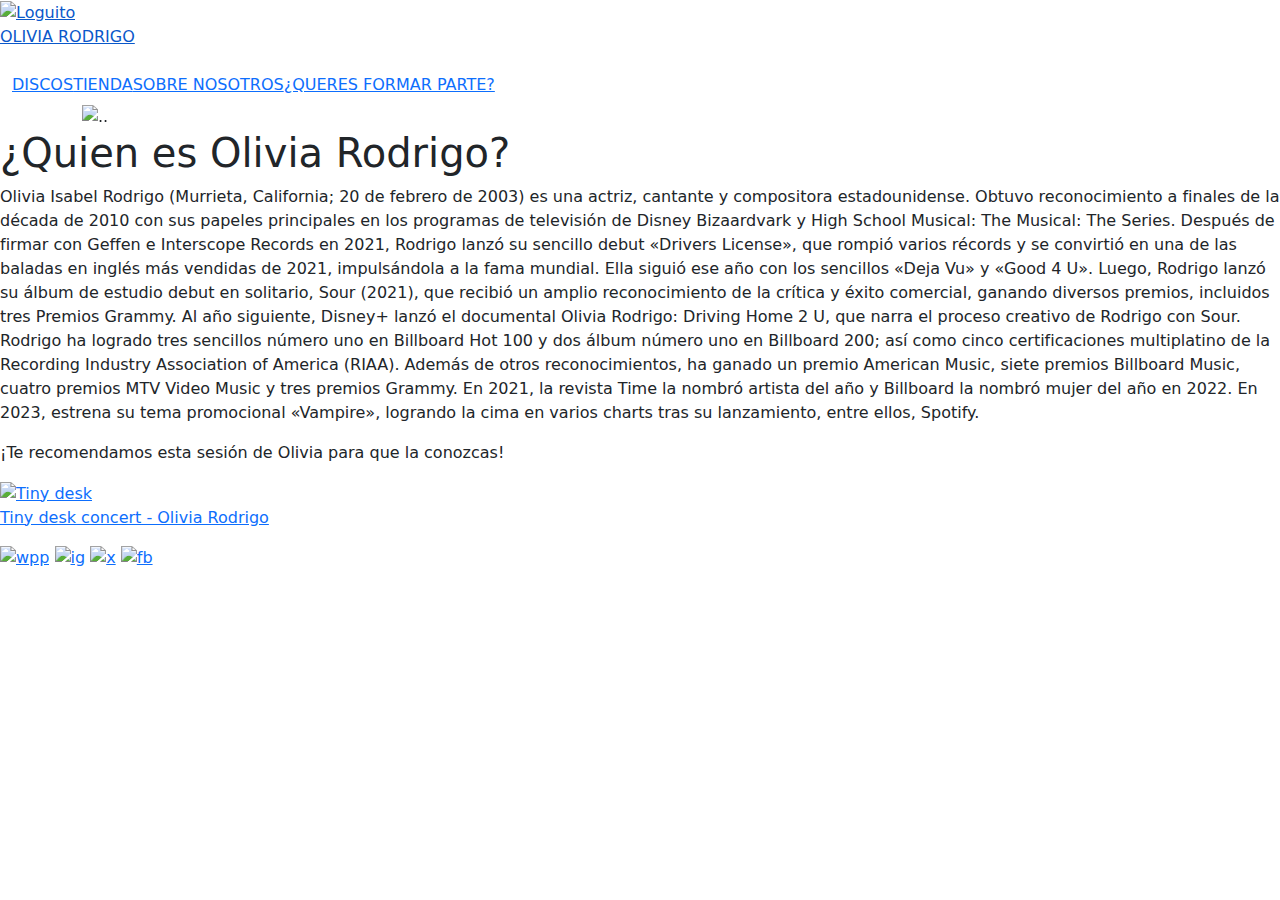
==== index.html @ c8d3a105 "arreglo links" ====
<!DOCTYPE html>
<html lang="es">
    <head>
        <meta charset="utf-8">
        <meta name="viewport" content="width=device-width, initial-scale=1.0">
        <title>Olivia Rodrigo</title>
        <link rel="stylesheet" type="text/css" href="./style/styles.css"> 
        <link rel="shortcut icon" href="./images/logo.jpeg" type="image/x-icon">    
        <link href="https://cdn.jsdelivr.net/npm/bootstrap@5.3.3/dist/css/bootstrap.min.css" rel="stylesheet" integrity="sha384-QWTKZyjpPEjISv5WaRU9OFeRpok6YctnYmDr5pNlyT2bRjXh0JMhjY6hW+ALEwIH" crossorigin="anonymous">
        <script src="https://kit.fontawesome.com/4cb147f19a.js" crossorigin="anonymous"></script>
    </head>
    <body>
        <header>
            <figure class="logoYTitulo">
                <a class="linkAIndex" href="index.html"> 
                    <img class="logoMain" src="./images/Logo.jpeg" alt="Loguito"> 
                    <p class="oliviaRodrigo">OLIVIA RODRIGO</p>
                </a>                   
            </figure>
            <nav class="navbar navbar-expand-lg ">
                <div class="container-fluid">
                  <button class="navbar-toggler" type="button" data-bs-toggle="collapse" data-bs-target="#navbarTogglerDemo03" aria-controls="navbarTogglerDemo03" aria-expanded="false" aria-label="Toggle navigation">
                    <span class="navbar-toggler-icon"></span>
                  </button>    
                  <div class="collapse navbar-collapse" id="navbarTogglerDemo03">
                    <ul class="navbar-nav me-auto mb-2 mb-lg-0">
                        <li>
                            <a class="itemsNav" href="pages/discos.html">DISCOS</a>
                        </li>
                        <li>
                            <a class="itemsNav" href="/pages/tienda.html">TIENDA</a>
                        </li>
                        <li>
                            <a class="itemsNav" href="/pages/sobreNosotros.html">SOBRE NOSOTROS</a>
                        </li>
                        <li>
                            <a class="itemsNav" href="/pages/formarParte.html">¿QUERES FORMAR PARTE?</a>
                        </li>
                    </ul>
                  </div>
                </div>
              </nav>
        </header>
        <main> 
            <section class="container">
                <div id="carouselExample" class="carousel slide carousel-fade">
                    <div class="carousel-inner">
                    <div class="carousel-item active">
                        <img src="/images/olivia1.jpg" class="img-fluid" alt="..">
                    </div>
                    <div class="carousel-item">
                        <img src="/images/olivia2.jpg" class="d-block w-100" alt="..">
                    </div>
                    <div class="carousel-item">
                        <img src="/images/olivia3.jpg" class="d-block w-100" alt="..">
                    </div>
                    </div>
                    <button class="carousel-control-prev" type="button" data-bs-target="#carouselExample" data-bs-slide="prev">
                    <span class="carousel-control-prev-icon" aria-hidden="true"></span>
                    <span class="visually-hidden">Previous</span>
                    </button>
                    <button class="carousel-control-next" type="button" data-bs-target="#carouselExample" data-bs-slide="next">
                    <span class="carousel-control-next-icon" aria-hidden="true"></span>
                    <span class="visually-hidden">Next</span>
                    </button>
                </div>
            </section>  
            <section class="cuerpoMain">
                <h1 class="quienEs">¿Quien es Olivia Rodrigo?</h1>
                <p class="biografia">
                    Olivia Isabel Rodrigo (Murrieta, California; 20 de febrero de 2003) es una actriz, cantante y compositora estadounidense.
                     Obtuvo reconocimiento a finales de la década de 2010 con sus papeles principales en los programas de televisión de Disney 
                     Bizaardvark y High School Musical: The Musical: The Series. Después de firmar con Geffen e Interscope Records en 2021, 
                     Rodrigo lanzó su sencillo debut «Drivers License», que rompió varios récords y se convirtió en una de las baladas en 
                     inglés más vendidas de 2021, impulsándola a la fama mundial. Ella siguió ese año con los sencillos «Deja Vu» y «Good 4 U». 
                     Luego, Rodrigo lanzó su álbum de estudio debut en solitario, Sour (2021), que recibió un amplio reconocimiento de la crítica 
                     y éxito comercial, ganando diversos premios, incluidos tres Premios Grammy. Al año siguiente, Disney+ lanzó el documental 
                     Olivia Rodrigo: Driving Home 2 U, que narra el proceso creativo de Rodrigo con Sour.
                    Rodrigo ha logrado tres sencillos número uno en Billboard Hot 100 y dos álbum número uno en Billboard 200; así como cinco
                     certificaciones multiplatino de la Recording Industry Association of America (RIAA). Además de otros reconocimientos, ha
                      ganado un premio American Music, siete premios Billboard Music, cuatro premios MTV Video Music y tres premios Grammy.
                       En 2021, la revista Time la nombró artista del año y Billboard la nombró mujer del año en 2022.
                        En 2023, estrena su tema promocional «Vampire», logrando la cima en varios charts tras su lanzamiento, entre ellos,
                        Spotify.
                </p>
                <figure class="fotoYLinkTD">
                    <p class="escucharMas">¡Te recomendamos esta sesión de Olivia para que la conozcas!</p>
                    <a class="linkTD" href="https://www.youtube.com/watch?v=jmh3iruf4RA"> 
                        <img class="imgTD" src="./images/Tiny desk.png" alt="Tiny desk"> 
                        <p class="tituloTD">Tiny desk concert - Olivia Rodrigo</p>
                    </a>                   
                </figure>
            </section>    
        </main>
        <footer>
            <a href=""><img class="footerIcons" src="./images/wpp.svg" alt="wpp"></a> 
            <a href=""><img class="footerIcons" src="./images/ig.svg" alt="ig"></a> 
            <a href=""><img class="footerIcons" src="./images/x.svg" alt="x"></a> 
            <a href=""><img class="footerIcons" src="./images/fb.svg" alt="fb"></a> 
        </footer>
        <script src="https://cdn.jsdelivr.net/npm/bootstrap@5.3.3/dist/js/bootstrap.bundle.min.js" integrity="sha384-YvpcrYf0tY3lHB60NNkmXc5s9fDVZLESaAA55NDzOxhy9GkcIdslK1eN7N6jIeHz" crossorigin="anonymous"></script>
    </body>
</html>
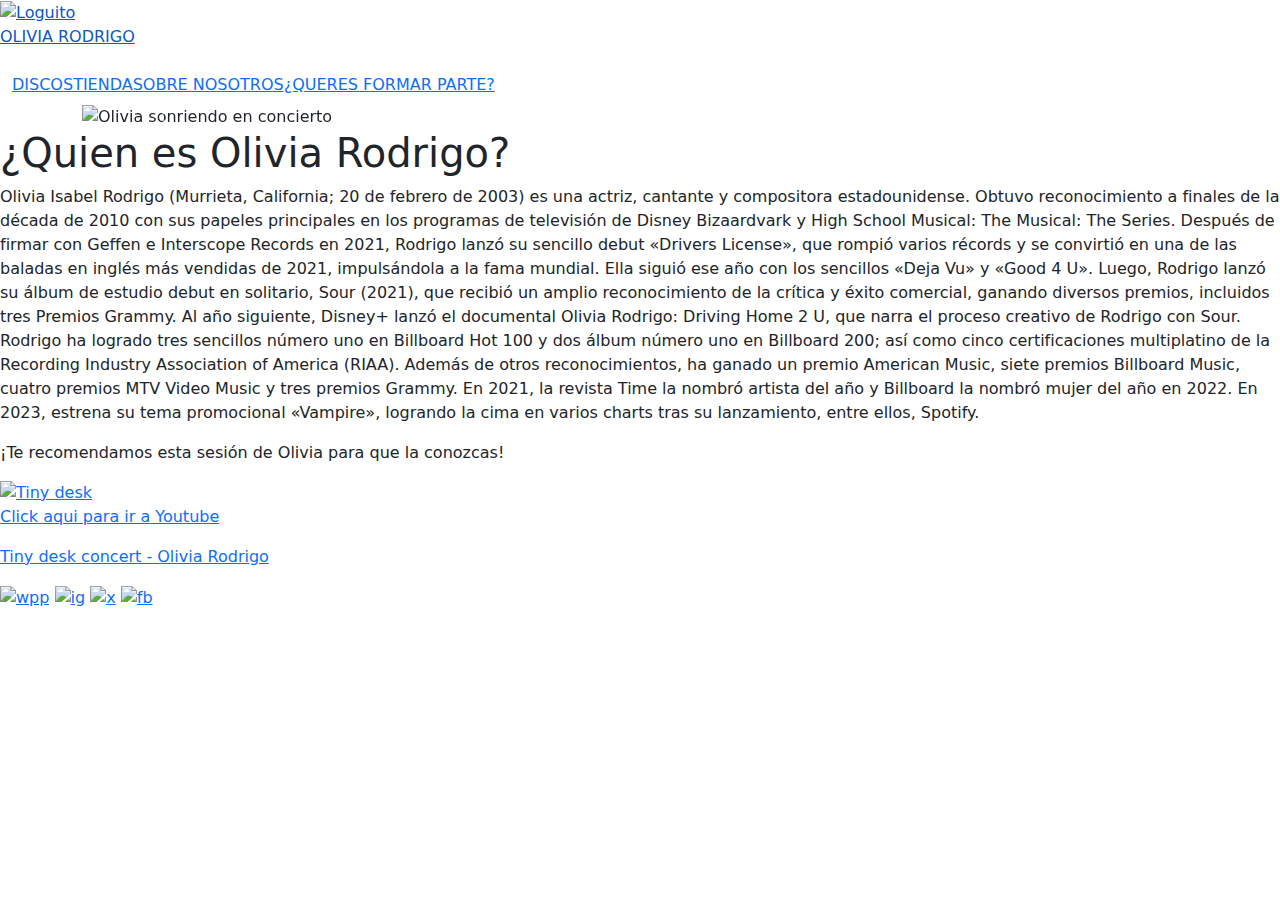
==== commit 794f6094: "modificaciones para 3ra preentrega" ====
--- a/index.html
+++ b/index.html
@@ -1,11 +1,13 @@
 <!DOCTYPE html>
 <html lang="es">
-    <head>
+    <meta>
         <meta charset="utf-8">
         <meta name="viewport" content="width=device-width, initial-scale=1.0">
-        <title>Olivia Rodrigo</title>
-        <link rel="stylesheet" type="text/css" href="./style/styles.css"> 
-        <link rel="shortcut icon" href="./images/logo.jpeg" type="image/x-icon">    
+        <meta name="description" content="Este es un sitio web informativo sobre Olivia Rodrigo. Tambien contamos con una tienda para comprar articulos sobre ella">
+        <meta name="keywords" content="Olivia Rodrigo, musica, discos, letras, tienda, merchandising">
+        <title>Olivia Rodrigo - Sitio Oficial</title>
+        <link rel="stylesheet" type="text/css" href="./css/style.css"> 
+        <link rel="shortcut icon" href="images/logo.jpeg" type="image/x-icon">    
         <link href="https://cdn.jsdelivr.net/npm/bootstrap@5.3.3/dist/css/bootstrap.min.css" rel="stylesheet" integrity="sha384-QWTKZyjpPEjISv5WaRU9OFeRpok6YctnYmDr5pNlyT2bRjXh0JMhjY6hW+ALEwIH" crossorigin="anonymous">
         <script src="https://kit.fontawesome.com/4cb147f19a.js" crossorigin="anonymous"></script>
     </head>
@@ -13,7 +15,7 @@
         <header>
             <figure class="logoYTitulo">
                 <a class="linkAIndex" href="index.html"> 
-                    <img class="logoMain" src="./images/Logo.jpeg" alt="Loguito"> 
+                    <img class="logoMain" src="images/logo.jpeg" alt="Loguito"> 
                     <p class="oliviaRodrigo">OLIVIA RODRIGO</p>
                 </a>                   
             </figure>
@@ -28,13 +30,13 @@
                             <a class="itemsNav" href="pages/discos.html">DISCOS</a>
                         </li>
                         <li>
-                            <a class="itemsNav" href="/pages/tienda.html">TIENDA</a>
+                            <a class="itemsNav" href="pages/tienda.html">TIENDA</a>
                         </li>
                         <li>
-                            <a class="itemsNav" href="/pages/sobreNosotros.html">SOBRE NOSOTROS</a>
+                            <a class="itemsNav" href="pages/sobreNosotros.html">SOBRE NOSOTROS</a>
                         </li>
                         <li>
-                            <a class="itemsNav" href="/pages/formarParte.html">¿QUERES FORMAR PARTE?</a>
+                            <a class="itemsNav" href="pages/formarParte.html">¿QUERES FORMAR PARTE?</a>
                         </li>
                     </ul>
                   </div>
@@ -43,25 +45,25 @@
         </header>
         <main> 
             <section class="container">
-                <div id="carouselExample" class="carousel slide carousel-fade">
+                <div id="carouselExampleAutoplaying" class="carousel slide" data-bs-ride="carousel">
                     <div class="carousel-inner">
-                    <div class="carousel-item active">
-                        <img src="/images/olivia1.jpg" class="img-fluid" alt="..">
+                        <div class="carousel-item active" data-bs-interval="4000">
+                            <img src="images/olivia1.png" class="d-block w-100" alt="Olivia sonriendo en concierto">
+                        </div>
+                        <div class="carousel-item" data-bs-interval="4000">
+                            <img src="images/olivia2.jpeg" class="d-block w-100" alt="Olivia con brazos abiertos en concierto">
+                        </div>
+                        <div class="carousel-item" data-bs-interval="4000">
+                            <img src="images/olivia3.png" class="d-block w-100" alt="Olivia en una entrega de premios">
+                        </div>
                     </div>
-                    <div class="carousel-item">
-                        <img src="/images/olivia2.jpg" class="d-block w-100" alt="..">
-                    </div>
-                    <div class="carousel-item">
-                        <img src="/images/olivia3.jpg" class="d-block w-100" alt="..">
-                    </div>
-                    </div>
-                    <button class="carousel-control-prev" type="button" data-bs-target="#carouselExample" data-bs-slide="prev">
-                    <span class="carousel-control-prev-icon" aria-hidden="true"></span>
-                    <span class="visually-hidden">Previous</span>
+                    <button class="carousel-control-prev" type="button" data-bs-target="#carouselExampleAutoplaying" data-bs-slide="prev">
+                        <span class="carousel-control-prev-icon" aria-hidden="true"></span>
+                        <span class="visually-hidden">Previous</span>
                     </button>
-                    <button class="carousel-control-next" type="button" data-bs-target="#carouselExample" data-bs-slide="next">
-                    <span class="carousel-control-next-icon" aria-hidden="true"></span>
-                    <span class="visually-hidden">Next</span>
+                    <button class="carousel-control-next" type="button" data-bs-target="#carouselExampleAutoplaying" data-bs-slide="next">
+                        <span class="carousel-control-next-icon" aria-hidden="true"></span>
+                        <span class="visually-hidden">Next</span>
                     </button>
                 </div>
             </section>  
@@ -86,17 +88,22 @@
                 <figure class="fotoYLinkTD">
                     <p class="escucharMas">¡Te recomendamos esta sesión de Olivia para que la conozcas!</p>
                     <a class="linkTD" href="https://www.youtube.com/watch?v=jmh3iruf4RA"> 
-                        <img class="imgTD" src="./images/Tiny desk.png" alt="Tiny desk"> 
+                        <div class="cajaTD">
+                            <img class="imgTD" src="images/tinyDesk.png" alt="Tiny desk"> 
+                            <div class="click">
+                                <p>Click aqui para ir a Youtube</p>
+                            </div>
+                        </div>
                         <p class="tituloTD">Tiny desk concert - Olivia Rodrigo</p>
                     </a>                   
                 </figure>
             </section>    
         </main>
         <footer>
-            <a href=""><img class="footerIcons" src="./images/wpp.svg" alt="wpp"></a> 
-            <a href=""><img class="footerIcons" src="./images/ig.svg" alt="ig"></a> 
-            <a href=""><img class="footerIcons" src="./images/x.svg" alt="x"></a> 
-            <a href=""><img class="footerIcons" src="./images/fb.svg" alt="fb"></a> 
+            <a href=""><img class="footerIcons" src="images/wpp.svg" alt="wpp"></a> 
+            <a href=""><img class="footerIcons" src="images/ig.svg" alt="ig"></a> 
+            <a href=""><img class="footerIcons" src="images/x.svg" alt="x"></a> 
+            <a href=""><img class="footerIcons" src="images/fb.svg" alt="fb"></a> 
         </footer>
         <script src="https://cdn.jsdelivr.net/npm/bootstrap@5.3.3/dist/js/bootstrap.bundle.min.js" integrity="sha384-YvpcrYf0tY3lHB60NNkmXc5s9fDVZLESaAA55NDzOxhy9GkcIdslK1eN7N6jIeHz" crossorigin="anonymous"></script>
     </body>
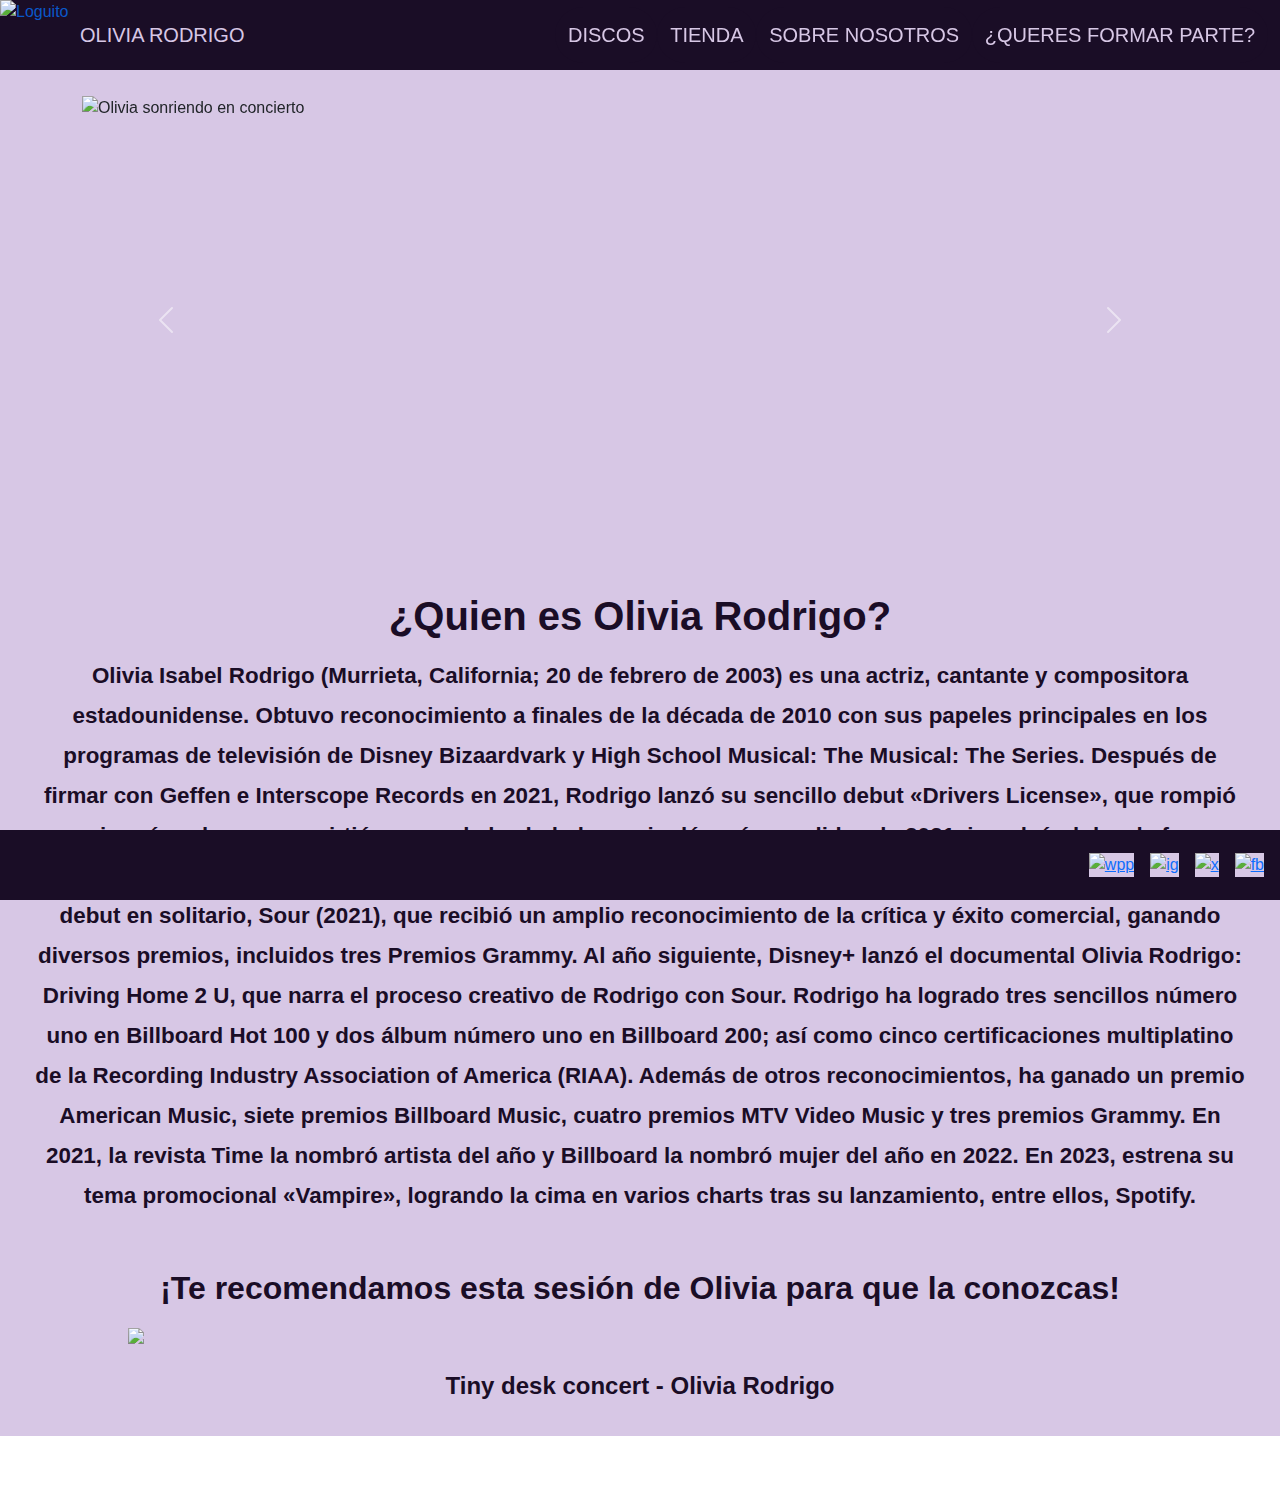
==== commit f1959d02: "correcciones tercera preentrega" ====
--- a/index.html
+++ b/index.html
@@ -3,13 +3,32 @@
     <meta>
         <meta charset="utf-8">
         <meta name="viewport" content="width=device-width, initial-scale=1.0">
-        <meta name="description" content="Este es un sitio web informativo sobre Olivia Rodrigo. Tambien contamos con una tienda para comprar articulos sobre ella">
+        
+        <!-- Primary Meta Tags -->
+        <title>Olivia Rodrigo - Sitio Oficial</title>
+        <meta name="title" content="Olivia Rodrigo - Sitio Oficial" />
+        <meta name="description" content="Este es un sitio web informativo sobre Olivia Rodrigo. Tambien contamos con una tienda para comprar merchandising" />
+
+        <!-- Open Graph / Facebook -->
+        <meta property="og:type" content="website" />
+        <meta property="og:url" content="https://metatags.io/" />
+        <meta property="og:title" content="Olivia Rodrigo - Sitio Oficial" />
+        <meta property="og:description" content="Este es un sitio web informativo sobre Olivia Rodrigo. Tambien contamos con una tienda para comprar merchandising" />
+        <meta property="og:image" content="images/oliviameta.png" />
+
+        <!-- Twitter -->
+        <meta property="twitter:card" content="summary_large_image" />
+        <meta property="twitter:url" content="https://metatags.io/" />
+        <meta property="twitter:title" content="Olivia Rodrigo - Sitio Oficial" />
+        <meta property="twitter:description" content="Este es un sitio web informativo sobre Olivia Rodrigo. Tambien contamos con una tienda para comprar merchandising" />
+        <meta property="twitter:image" content="images/oliviameta.png" />
+
         <meta name="keywords" content="Olivia Rodrigo, musica, discos, letras, tienda, merchandising">
-        <title>Olivia Rodrigo - Sitio Oficial</title>
         <link rel="stylesheet" type="text/css" href="./css/style.css"> 
-        <link rel="shortcut icon" href="images/logo.jpeg" type="image/x-icon">    
+        <link rel="shortcut icon" href="images/logo.jpeg" type="image/x-icon" alt="Loguito">    
         <link href="https://cdn.jsdelivr.net/npm/bootstrap@5.3.3/dist/css/bootstrap.min.css" rel="stylesheet" integrity="sha384-QWTKZyjpPEjISv5WaRU9OFeRpok6YctnYmDr5pNlyT2bRjXh0JMhjY6hW+ALEwIH" crossorigin="anonymous">
         <script src="https://kit.fontawesome.com/4cb147f19a.js" crossorigin="anonymous"></script>
+
     </head>
     <body>
         <header>
@@ -21,37 +40,37 @@
             </figure>
             <nav class="navbar navbar-expand-lg ">
                 <div class="container-fluid">
-                  <button class="navbar-toggler" type="button" data-bs-toggle="collapse" data-bs-target="#navbarTogglerDemo03" aria-controls="navbarTogglerDemo03" aria-expanded="false" aria-label="Toggle navigation">
+                    <button class="navbar-toggler" type="button" data-bs-toggle="collapse" data-bs-target="#navbarTogglerDemo03" aria-controls="navbarTogglerDemo03" aria-expanded="false" aria-label="Toggle navigation">
                     <span class="navbar-toggler-icon"></span>
-                  </button>    
-                  <div class="collapse navbar-collapse" id="navbarTogglerDemo03">
-                    <ul class="navbar-nav me-auto mb-2 mb-lg-0">
-                        <li>
-                            <a class="itemsNav" href="pages/discos.html">DISCOS</a>
-                        </li>
-                        <li>
-                            <a class="itemsNav" href="pages/tienda.html">TIENDA</a>
-                        </li>
-                        <li>
-                            <a class="itemsNav" href="pages/sobreNosotros.html">SOBRE NOSOTROS</a>
-                        </li>
-                        <li>
-                            <a class="itemsNav" href="pages/formarParte.html">¿QUERES FORMAR PARTE?</a>
-                        </li>
-                    </ul>
-                  </div>
+                    </button>    
+                    <div class="collapse navbar-collapse" id="navbarTogglerDemo03">
+                        <ul class="navbar-nav me-auto mb-2 mb-lg-0">
+                            <li>
+                                <a class="itemsNav" href="pages/discos.html">DISCOS</a>
+                            </li>
+                            <li>
+                                <a class="itemsNav" href="pages/tienda.html">TIENDA</a>
+                            </li>
+                            <li>
+                                <a class="itemsNav" href="pages/sobreNosotros.html">SOBRE NOSOTROS</a>
+                            </li>
+                            <li>
+                                <a class="itemsNav" href="pages/formarParte.html">¿QUERES FORMAR PARTE?</a>
+                            </li>
+                        </ul>
+                    </div>
                 </div>
-              </nav>
+            </nav>
         </header>
         <main> 
             <section class="container">
                 <div id="carouselExampleAutoplaying" class="carousel slide" data-bs-ride="carousel">
                     <div class="carousel-inner">
                         <div class="carousel-item active" data-bs-interval="4000">
-                            <img src="images/olivia1.png" class="d-block w-100" alt="Olivia sonriendo en concierto">
+                            <img src="images/olivia1.webp" class="d-block w-100" alt="Olivia sonriendo en concierto">
                         </div>
                         <div class="carousel-item" data-bs-interval="4000">
-                            <img src="images/olivia2.jpeg" class="d-block w-100" alt="Olivia con brazos abiertos en concierto">
+                            <img src="images/olivia2.jpg" class="d-block w-100" alt="Olivia con brazos abiertos en concierto">
                         </div>
                         <div class="carousel-item" data-bs-interval="4000">
                             <img src="images/olivia3.png" class="d-block w-100" alt="Olivia en una entrega de premios">
@@ -89,7 +108,7 @@
                     <p class="escucharMas">¡Te recomendamos esta sesión de Olivia para que la conozcas!</p>
                     <a class="linkTD" href="https://www.youtube.com/watch?v=jmh3iruf4RA"> 
                         <div class="cajaTD">
-                            <img class="imgTD" src="images/tinyDesk.png" alt="Tiny desk"> 
+                            <img class="imgTD" src="images/tinyDesk.webp" alt="Tiny desk"> 
                             <div class="click">
                                 <p>Click aqui para ir a Youtube</p>
                             </div>
--- a/css/style.css
+++ b/css/style.css
@@ -0,0 +1,458 @@
+* {
+  box-sizing: border-box;
+  font-family: Arial, Helvetica, sans-serif;
+}
+
+.linkAIndex {
+  display: flex;
+  justify-content: center;
+  align-items: center;
+  flex-direction: wrap;
+  text-decoration: none;
+}
+
+.logoMain {
+  width: 4.375rem;
+  height: 4.375rem;
+  object-fit: "";
+}
+
+.oliviaRodrigo {
+  color: #D7C7E5;
+  margin-top: 1rem;
+  margin-left: 0.625rem;
+  font-size: 1.25rem;
+}
+
+.navbar {
+  height: 4.375rem;
+  display: flex;
+  margin-top: 0.25rem;
+}
+
+.container-fluid {
+  margin-top: -0.5rem;
+}
+
+.navbar-toggler {
+  color: #D7C7E5;
+}
+
+.navbar-nav {
+  list-style: none;
+  display: flex;
+  text-decoration: none;
+  flex-direction: column;
+}
+
+.itemsNav {
+  display: flex;
+  padding: 0.8rem;
+  background-color: #1A0D26;
+  color: #D7C7E5;
+  align-items: center;
+  text-decoration: none;
+  font-size: 1.25rem;
+  border-radius: 2rem;
+}
+.itemsNav:hover {
+  background-color: #D7C7E5;
+  color: #1A0D26;
+  transition-duration: 0.4s;
+}
+
+footer {
+  width: 100%;
+  height: 4.375rem;
+  background-color: #1A0D26;
+  display: inline-flex;
+  justify-content: right;
+  align-items: center;
+  position: sticky;
+  bottom: 0;
+  padding: 0.5rem;
+}
+
+.footerIcons {
+  width: 2rem;
+  height: 2rem;
+  object-fit: fit;
+  background-color: #D7C7E5;
+  margin: 0.5rem;
+}
+
+header {
+  width: 100%;
+  height: 4.375rem;
+  display: inline-flex;
+  position: sticky;
+  top: 0;
+  background-color: #1A0D26;
+  justify-content: space-between;
+  z-index: 2;
+}
+
+main {
+  display: grid;
+  background-color: #D7C7E5;
+  margin-top: -0.4rem;
+}
+
+#carouselExampleAutoplaying {
+  width: 100%;
+}
+
+.carousel-inner,
+.carousel-item {
+  height: 30rem;
+  margin-top: 1rem;
+}
+
+.carousel-item img {
+  width: 100%;
+  height: 100%;
+  object-fit: cover;
+}
+
+.cuerpoMain {
+  margin-top: 2rem;
+  align-items: center;
+  text-align: center;
+  color: #1A0D26;
+}
+
+.quienEs {
+  margin-bottom: 1rem;
+  font-size: 2.5rem;
+  font-weight: bolder;
+}
+
+.biografia {
+  width: auto;
+  height: auto;
+  font-size: 1.4rem;
+  font-weight: 700;
+  line-height: 2.5rem;
+  margin-left: 2rem;
+  margin-right: 2rem;
+  margin-bottom: 3rem;
+}
+
+.escucharMas {
+  font-size: 2rem;
+  margin-bottom: 1rem;
+  font-weight: bolder;
+}
+
+.linkTD {
+  display: flex;
+  justify-content: "";
+  align-items: center;
+  flex-direction: column;
+  text-decoration: none;
+}
+
+.cajaTD {
+  display: flex;
+  justify-content: "";
+  align-items: center;
+  flex-direction: "";
+  width: 80%;
+  height: 100%;
+  color: #D7C7E5;
+  position: relative;
+  margin-bottom: 1rem;
+}
+
+.imgTD {
+  width: 100%;
+  height: 100%;
+  object-fit: cover;
+}
+
+.click {
+  display: flex;
+  justify-content: center;
+  align-items: center;
+  flex-direction: column;
+  position: absolute;
+  width: 100%;
+  height: 100%;
+  opacity: 0;
+  transition: 0.8s;
+  font-size: 2rem;
+}
+.click:hover {
+  opacity: 0.8;
+  background-color: #1A0D26;
+}
+
+.tituloTD {
+  color: #1A0D26;
+  margin-bottom: 1rem;
+  font-size: 1.5rem;
+  font-weight: bold;
+}
+
+.mainPages {
+  display: flex;
+  justify-content: "";
+  align-items: center;
+  flex-direction: column;
+  background-color: #D7C7E5;
+  margin-top: -0.4rem;
+  text-align: center;
+  padding: 1rem;
+  width: 100%;
+}
+
+.tituloPages {
+  font-size: 2.7rem;
+  color: #1A0D26;
+  margin-bottom: 1rem;
+  font-weight: bolder;
+}
+
+.sectionDiscos {
+  display: flex;
+  justify-content: "";
+  align-items: "";
+  flex-direction: "";
+  margin-left: -2rem;
+}
+
+.listSour {
+  display: flex;
+  justify-content: "";
+  align-items: center;
+  flex-direction: column;
+  margin: 1rem;
+  margin-right: 7rem;
+  color: #1A0D26;
+}
+
+.listGuts {
+  display: flex;
+  justify-content: "";
+  align-items: center;
+  flex-direction: column;
+  margin: 1rem;
+  color: #1A0D26;
+}
+
+.titulosDiscos {
+  font-size: 2rem;
+  margin-bottom: 2rem;
+  font-weight: bold;
+}
+
+.itemsSongs {
+  display: flex;
+  justify-content: center;
+  align-items: center;
+  flex-direction: "";
+  width: 15rem;
+  height: 3rem;
+  margin-bottom: 1rem;
+  list-style: none;
+  background-color: #1A0D26;
+  transition: 1s;
+  border-radius: 2rem;
+}
+.itemsSongs:hover {
+  scale: 1.1;
+  transition: 1s;
+  box-shadow: 0rem 0rem 1rem rgb(26, 13, 38);
+}
+
+.linkToSongs {
+  margin-top: 0.9rem;
+  text-decoration: none;
+  color: #D7C7E5;
+}
+
+.formFormarParte {
+  display: flex;
+  justify-content: center;
+  align-items: "";
+  flex-direction: "";
+  width: 80%;
+  margin: 1rem;
+  margin-top: -1rem;
+  margin-bottom: 4rem;
+}
+
+.columnasForm {
+  display: flex;
+  justify-content: center;
+  align-items: center;
+  flex-direction: column;
+  margin: 1rem;
+  width: 100%;
+}
+
+.labels {
+  color: #1A0D26;
+  width: 15rem;
+  height: 1.5rem;
+  margin: 1rem;
+  font-size: 1.2rem;
+  font-weight: bold;
+}
+
+.inputs {
+  height: 2rem;
+  width: 80%;
+  margin: 0.3rem;
+  border-radius: 1rem;
+  border: 0rem;
+  text-align: center;
+  color: #D7C7E5;
+  background-color: #1A0D26;
+  font-size: 1rem;
+}
+
+.mensaje {
+  width: 80%;
+  height: 8rem;
+  margin: 0.3rem;
+  border-radius: 1rem;
+  border: 0rem;
+  color: #D7C7E5;
+  background-color: #1A0D26;
+  font-size: 1rem;
+  resize: none;
+  padding: 0.5rem;
+}
+
+.botonEnviar {
+  width: 10rem;
+  height: 2rem;
+  border-radius: 1rem;
+  border: 0rem;
+  color: #D7C7E5;
+  background-color: #1A0D26;
+  font-size: 1rem;
+  margin-bottom: 2.88rem;
+}
+
+.nosotros {
+  color: #1A0D26;
+  width: auto;
+  height: auto;
+  font-size: 1.4rem;
+  font-weight: 700;
+  line-height: 2.5rem;
+  margin-left: 2rem;
+  margin-right: 2rem;
+  margin-bottom: 3rem;
+}
+
+.nosotrosBanner {
+  width: 100%;
+  height: 40%;
+}
+
+.imgNosotros {
+  width: 100%;
+  height: 40%;
+  object-fit: cover;
+}
+
+.containerRopa {
+  display: flex;
+  justify-content: center;
+  align-items: center;
+  flex-direction: "";
+  flex-wrap: wrap;
+  width: 100%;
+}
+
+.cardTienda {
+  display: flex;
+  justify-content: center;
+  align-items: center;
+  flex-direction: column;
+  width: 25rem;
+  height: 25rem;
+  background-color: #1A0D26;
+  margin: 1.5rem;
+  color: #D7C7E5;
+  position: relative;
+  transition: 1s;
+}
+.cardTienda:hover {
+  transition: 1s;
+  box-shadow: 0rem 0rem 2rem rgb(26, 13, 38);
+  transform: scale(1.1) rotateY(180deg);
+}
+
+.imgTienda {
+  width: 100%;
+  height: 100%;
+  object-fit: cover;
+}
+
+.precio {
+  display: flex;
+  justify-content: center;
+  align-items: center;
+  flex-direction: column;
+  position: absolute;
+  width: 100%;
+  height: 100%;
+  background-color: #1A0D26;
+  opacity: 0;
+  font-size: 2rem;
+}
+.precio:hover {
+  transform: rotateY(180deg);
+  opacity: 0.9;
+}
+
+.pPrecio {
+  margin-top: 1.5rem;
+}
+
+.descripcionCard {
+  display: flex;
+  justify-content: "";
+  align-items: "";
+  flex-direction: column;
+  padding: 1rem 0.1rem 0.1rem 0.1rem;
+}
+
+@media (max-width: 622px) {
+  .oliviaRodrigo {
+    font-size: 0.8rem;
+  }
+}
+@media (max-width: 670px) {
+  .sectionDiscos {
+    flex-direction: column;
+  }
+}
+@media (max-width: 765px) {
+  .listSour {
+    margin-right: 1rem;
+  }
+}
+@media (max-width: 985px) {
+  .formFormarParte {
+    flex-direction: column;
+  }
+  .columnasForm {
+    margin: 0rem;
+  }
+  .mensaje {
+    width: 100%;
+  }
+}
+@media (max-width: 550px) {
+  .cardTienda {
+    width: 20rem;
+    height: 20rem;
+  }
+}
+
+/*# sourceMappingURL=style.css.map */
